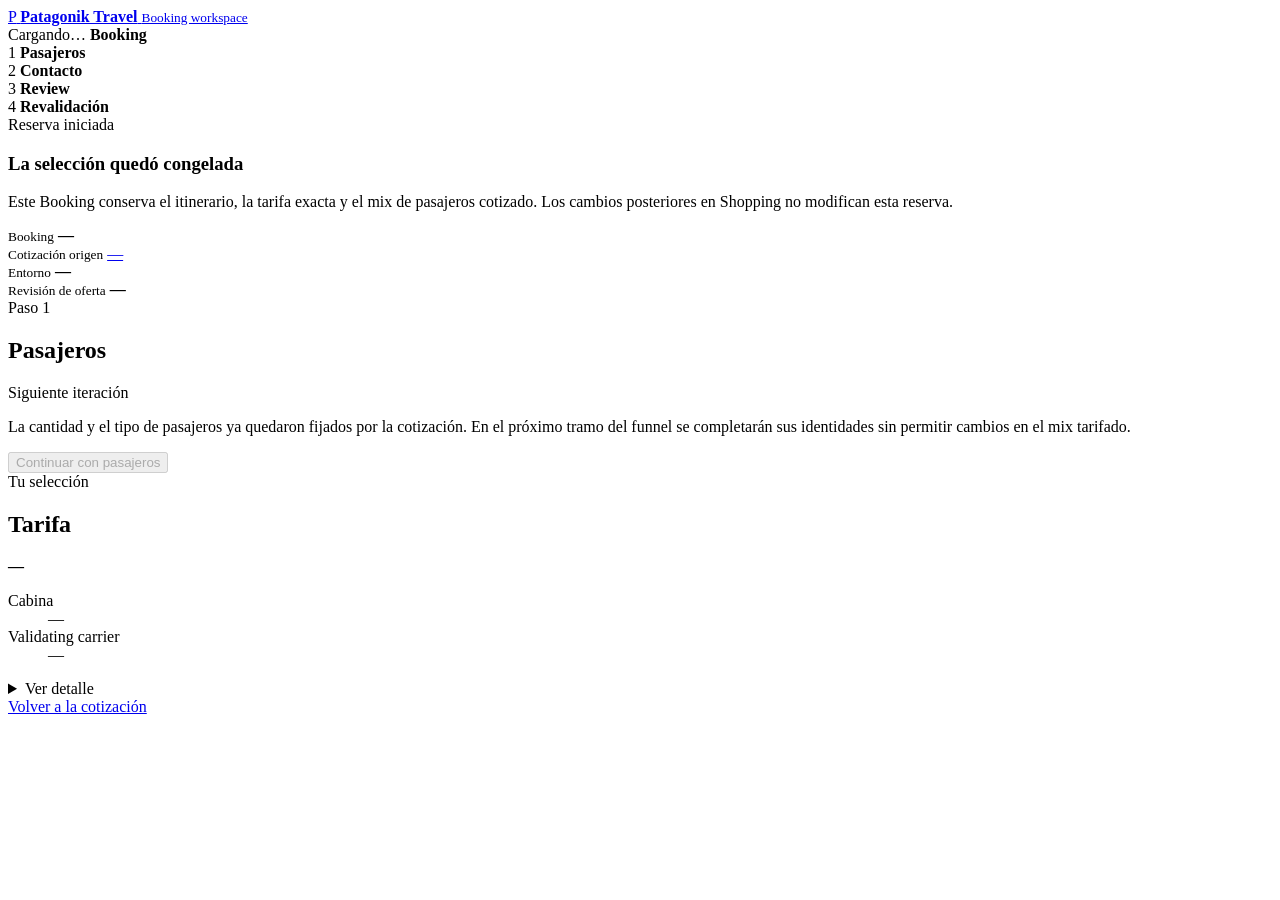
==== app/web/booking.html @ fea83d6c "feat: add v0.31.1 reserve handoff" ====
<!doctype html>
<html lang="es">
<head>
  <meta charset="utf-8">
  <meta name="viewport" content="width=device-width, initial-scale=1">
  <title>Patagonik Travel · Booking</title>
  <meta name="theme-color" content="#0f2742">
  <link rel="stylesheet" href="/app/assets/booking.css">
</head>
<body>
  <header class="booking-header">
    <a class="brand" href="/app" aria-label="Volver a cotizaciones">
      <span class="brand-mark">P</span>
      <span>
        <strong>Patagonik Travel</strong>
        <small>Booking workspace</small>
      </span>
    </a>
    <div class="booking-head-meta">
      <span id="bookingStatus" class="status-pill">Cargando…</span>
      <strong id="bookingId">Booking</strong>
    </div>
  </header>

  <main class="booking-page">
    <nav class="stepper" aria-label="Progreso de reserva">
      <div class="step active" aria-current="step">
        <span>1</span>
        <strong>Pasajeros</strong>
      </div>
      <div class="step">
        <span>2</span>
        <strong>Contacto</strong>
      </div>
      <div class="step">
        <span>3</span>
        <strong>Review</strong>
      </div>
      <div class="step">
        <span>4</span>
        <strong>Revalidación</strong>
      </div>
    </nav>

    <div id="bookingError" class="message error hidden"></div>

    <div id="bookingWorkspace" class="workspace hidden">
      <section class="main-column">
        <article class="panel handoff-card">
          <span class="eyebrow">Reserva iniciada</span>
          <h1>La selección quedó congelada</h1>
          <p>
            Este Booking conserva el itinerario, la tarifa exacta y el mix de
            pasajeros cotizado. Los cambios posteriores en Shopping no
            modifican esta reserva.
          </p>

          <div class="handoff-grid">
            <div>
              <small>Booking</small>
              <strong id="handoffBookingId">—</strong>
            </div>
            <div>
              <small>Cotización origen</small>
              <a id="sourceQuoteLink" href="/app">—</a>
            </div>
            <div>
              <small>Entorno</small>
              <strong id="environment">—</strong>
            </div>
            <div>
              <small>Revisión de oferta</small>
              <strong id="offerRevision">—</strong>
            </div>
          </div>
        </article>

        <article class="panel">
          <div class="section-head">
            <div>
              <span class="eyebrow">Paso 1</span>
              <h2>Pasajeros</h2>
            </div>
            <span class="dev-badge">Siguiente iteración</span>
          </div>
          <p class="muted">
            La cantidad y el tipo de pasajeros ya quedaron fijados por la
            cotización. En el próximo tramo del funnel se completarán sus
            identidades sin permitir cambios en el mix tarifado.
          </p>
          <div id="passengerMix" class="passenger-mix"></div>
          <button class="primary wide" type="button" disabled>
            Continuar con pasajeros
          </button>
        </article>
      </section>

      <aside class="summary-column">
        <article class="panel sticky-summary">
          <div class="summary-head">
            <div>
              <span class="eyebrow">Tu selección</span>
              <h2 id="fareTitle">Tarifa</h2>
            </div>
            <strong id="totalPrice" class="total-price">—</strong>
          </div>

          <div id="segments" class="segments"></div>

          <dl class="fare-meta">
            <div>
              <dt>Cabina</dt>
              <dd id="cabin">—</dd>
            </div>
            <div>
              <dt>Validating carrier</dt>
              <dd id="validatingCarrier">—</dd>
            </div>
          </dl>

          <details class="fare-details">
            <summary>Ver detalle</summary>
            <div>
              <span>Fare basis</span>
              <strong id="fareBasis">—</strong>
            </div>
            <div>
              <span>Revision de oferta</span>
              <strong id="revisionNumber">—</strong>
            </div>
          </details>

          <a id="backToQuote" class="secondary-link" href="/app">
            Volver a la cotización
          </a>
        </article>
      </aside>
    </div>
  </main>

  <script src="/app/assets/booking.js"></script>
</body>
</html>
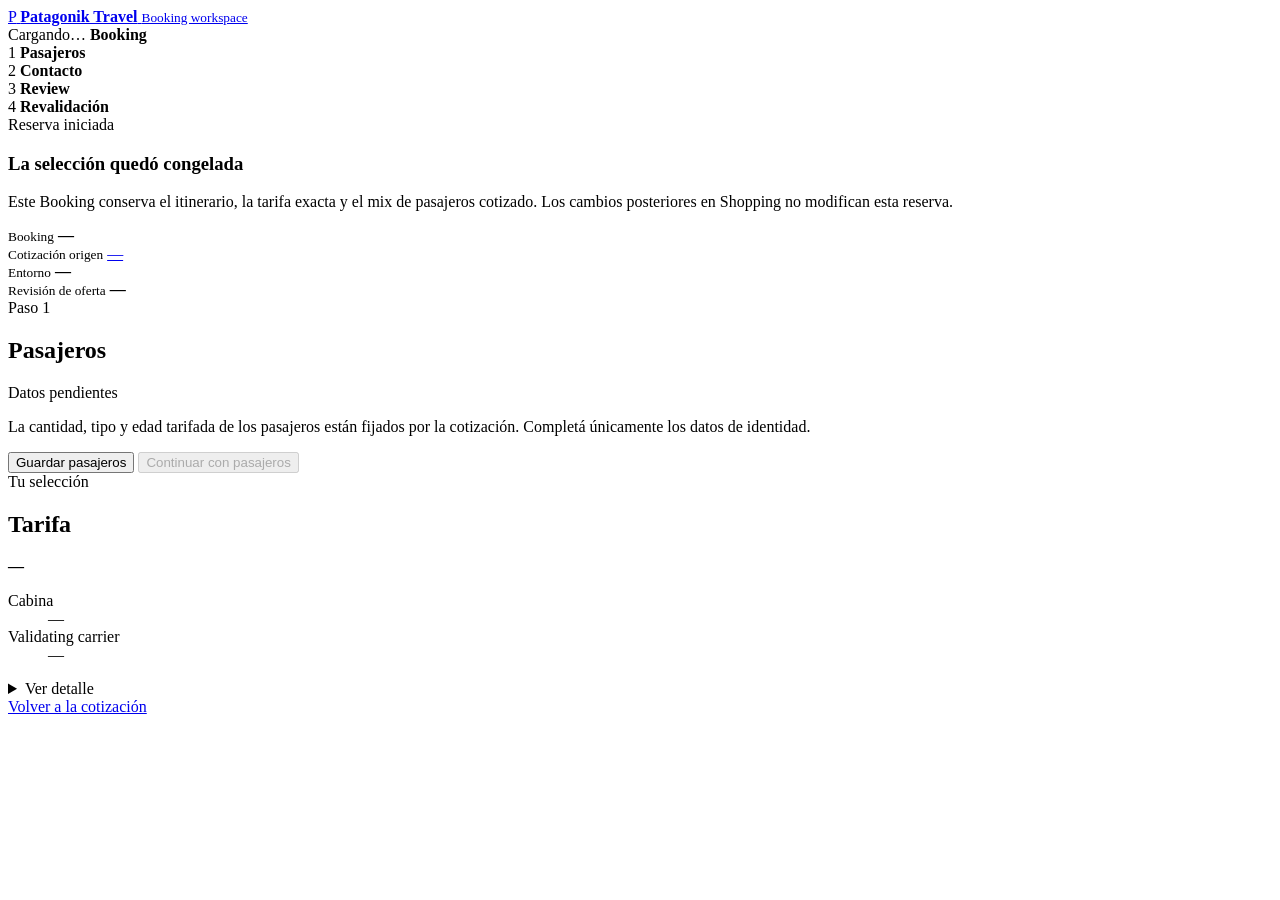
==== commit 74c3bb6c: "feat: add v0.31.2 booking passengers" ====
--- a/app/web/booking.html
+++ b/app/web/booking.html
@@ -75,23 +75,45 @@
           </div>
         </article>
 
-        <article class="panel">
+        <article class="panel passenger-panel">
           <div class="section-head">
             <div>
               <span class="eyebrow">Paso 1</span>
               <h2>Pasajeros</h2>
             </div>
-            <span class="dev-badge">Siguiente iteración</span>
+            <span id="passengerCompletionBadge" class="dev-badge">
+              Datos pendientes
+            </span>
           </div>
           <p class="muted">
-            La cantidad y el tipo de pasajeros ya quedaron fijados por la
-            cotización. En el próximo tramo del funnel se completarán sus
-            identidades sin permitir cambios en el mix tarifado.
+            La cantidad, tipo y edad tarifada de los pasajeros están fijados
+            por la cotización. Completá únicamente los datos de identidad.
           </p>
+
           <div id="passengerMix" class="passenger-mix"></div>
-          <button class="primary wide" type="button" disabled>
-            Continuar con pasajeros
-          </button>
+          <div id="passengerLoadStatus" class="message hidden"></div>
+
+          <form id="passengerForm" class="passenger-form" autocomplete="off">
+            <div id="passengerFields" class="passenger-fields"></div>
+
+            <div class="passenger-actions">
+              <button
+                id="savePassengersButton"
+                class="primary"
+                type="submit"
+              >
+                Guardar pasajeros
+              </button>
+              <button
+                id="continueContactButton"
+                class="secondary-action"
+                type="button"
+                disabled
+              >
+                Continuar con pasajeros
+              </button>
+            </div>
+          </form>
         </article>
       </section>
 
@@ -139,5 +161,6 @@
   </main>
 
   <script src="/app/assets/booking.js"></script>
+  <script src="/app/assets/booking-passengers.js"></script>
 </body>
 </html>
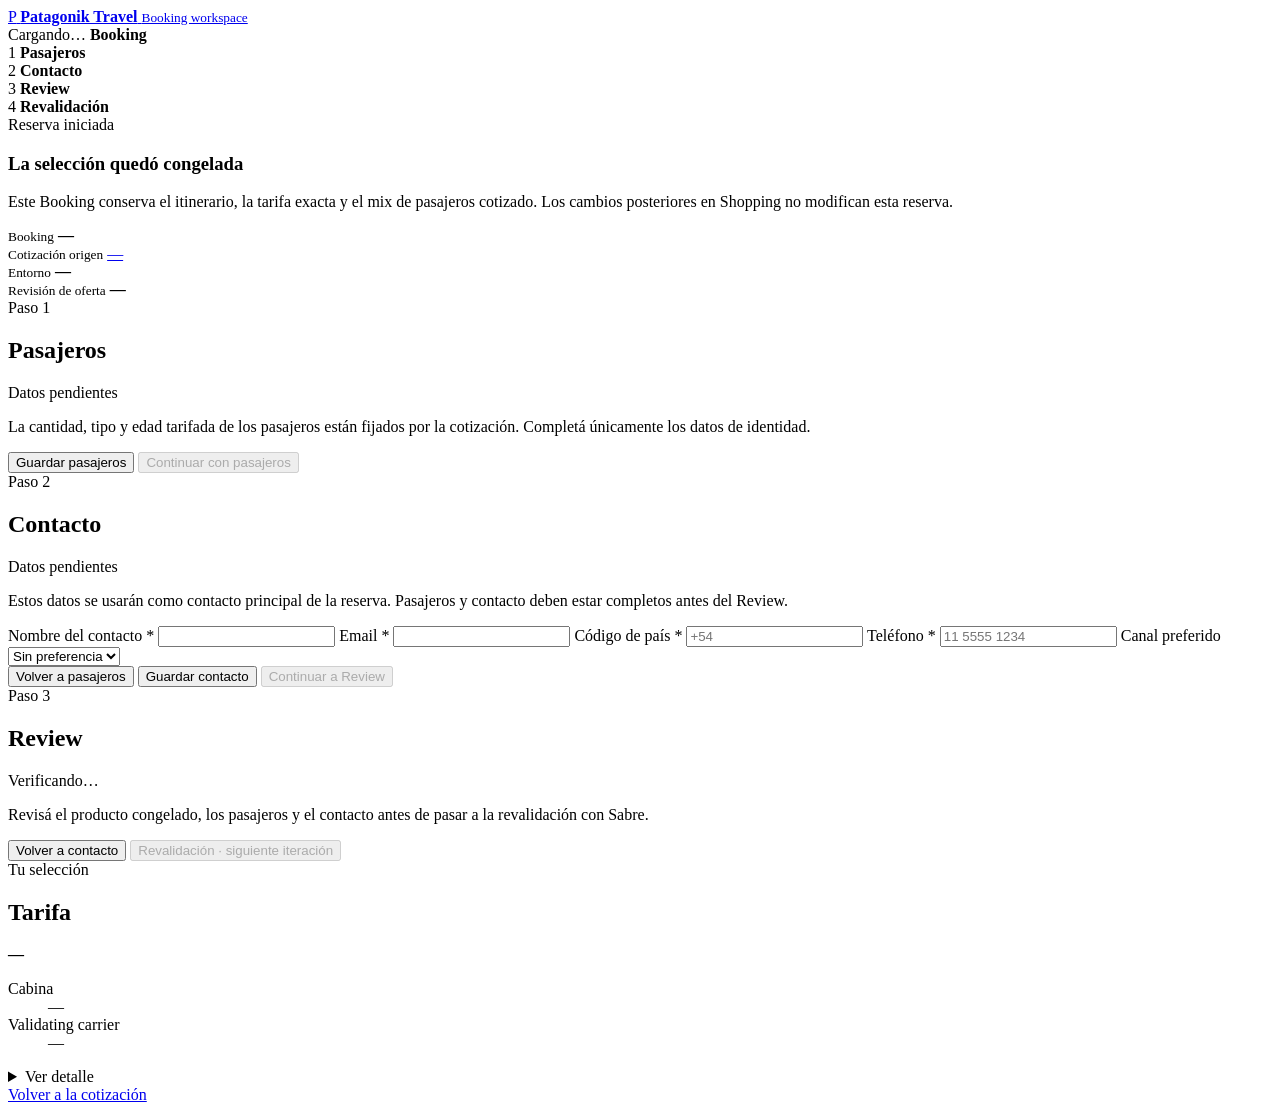
==== commit 5356cd71: "feat: add v0.31.3 contact and review" ====
--- a/app/web/booking.html
+++ b/app/web/booking.html
@@ -24,19 +24,23 @@
 
   <main class="booking-page">
     <nav class="stepper" aria-label="Progreso de reserva">
-      <div class="step active" aria-current="step">
+      <div class="step active" data-funnel-step="passengers" aria-current="step">
         <span>1</span>
         <strong>Pasajeros</strong>
       </div>
-      <div class="step">
+      <div class="step" data-funnel-step="contact">
         <span>2</span>
         <strong>Contacto</strong>
       </div>
-      <div class="step">
+      <div class="step" data-funnel-step="review">
         <span>3</span>
         <strong>Review</strong>
       </div>
-      <div class="step">
+      <div
+        class="step locked"
+        data-funnel-step="revalidation"
+        aria-disabled="true"
+      >
         <span>4</span>
         <strong>Revalidación</strong>
       </div>
@@ -75,7 +79,11 @@
           </div>
         </article>
 
-        <article class="panel passenger-panel">
+        <article
+          id="passengerPanel"
+          class="panel passenger-panel funnel-panel"
+          data-funnel-panel="passengers"
+        >
           <div class="section-head">
             <div>
               <span class="eyebrow">Paso 1</span>
@@ -115,6 +123,156 @@
             </div>
           </form>
         </article>
+
+        <article
+          id="contactPanel"
+          class="panel funnel-panel hidden"
+          data-funnel-panel="contact"
+        >
+          <div class="section-head">
+            <div>
+              <span class="eyebrow">Paso 2</span>
+              <h2>Contacto</h2>
+            </div>
+            <span id="contactCompletionBadge" class="dev-badge">
+              Datos pendientes
+            </span>
+          </div>
+          <p class="muted">
+            Estos datos se usarán como contacto principal de la reserva.
+            Pasajeros y contacto deben estar completos antes del Review.
+          </p>
+
+          <div id="contactStatus" class="message hidden"></div>
+
+          <form id="contactForm" class="contact-form" autocomplete="off">
+            <div class="contact-grid">
+              <label class="field full-width">
+                <span>Nombre del contacto *</span>
+                <input
+                  id="contactName"
+                  type="text"
+                  maxlength="120"
+                  autocomplete="name"
+                  required
+                >
+              </label>
+
+              <label class="field full-width">
+                <span>Email *</span>
+                <input
+                  id="contactEmail"
+                  type="email"
+                  maxlength="254"
+                  autocomplete="email"
+                  required
+                >
+              </label>
+
+              <label class="field">
+                <span>Código de país *</span>
+                <input
+                  id="contactCountryCode"
+                  type="tel"
+                  maxlength="8"
+                  inputmode="tel"
+                  placeholder="+54"
+                  required
+                >
+              </label>
+
+              <label class="field">
+                <span>Teléfono *</span>
+                <input
+                  id="contactPhone"
+                  type="tel"
+                  maxlength="32"
+                  inputmode="tel"
+                  autocomplete="tel-national"
+                  placeholder="11 5555 1234"
+                  required
+                >
+              </label>
+
+              <label class="field full-width">
+                <span>Canal preferido</span>
+                <select id="preferredChannel">
+                  <option value="">Sin preferencia</option>
+                  <option value="email">Email</option>
+                  <option value="phone">Teléfono</option>
+                  <option value="whatsapp">WhatsApp</option>
+                </select>
+              </label>
+            </div>
+
+            <div class="funnel-actions">
+              <button
+                id="backToPassengersButton"
+                class="secondary-action"
+                type="button"
+              >
+                Volver a pasajeros
+              </button>
+              <button
+                id="saveContactButton"
+                class="primary"
+                type="submit"
+              >
+                Guardar contacto
+              </button>
+              <button
+                id="continueReviewButton"
+                class="secondary-action"
+                type="button"
+                disabled
+              >
+                Continuar a Review
+              </button>
+            </div>
+          </form>
+        </article>
+
+        <article
+          id="reviewPanel"
+          class="panel funnel-panel hidden"
+          data-funnel-panel="review"
+        >
+          <div class="section-head">
+            <div>
+              <span class="eyebrow">Paso 3</span>
+              <h2>Review</h2>
+            </div>
+            <span id="reviewReadinessBadge" class="dev-badge">
+              Verificando…
+            </span>
+          </div>
+
+          <p class="muted">
+            Revisá el producto congelado, los pasajeros y el contacto antes
+            de pasar a la revalidación con Sabre.
+          </p>
+
+          <div id="reviewStatus" class="message hidden"></div>
+          <div id="reviewContent" class="review-content"></div>
+
+          <div class="funnel-actions">
+            <button
+              id="backToContactButton"
+              class="secondary-action"
+              type="button"
+            >
+              Volver a contacto
+            </button>
+            <button
+              id="continueRevalidationButton"
+              class="primary"
+              type="button"
+              disabled
+            >
+              Revalidación · siguiente iteración
+            </button>
+          </div>
+        </article>
       </section>
 
       <aside class="summary-column">
@@ -162,5 +320,6 @@
 
   <script src="/app/assets/booking.js"></script>
   <script src="/app/assets/booking-passengers.js"></script>
+  <script src="/app/assets/booking-contact-review.js"></script>
 </body>
 </html>
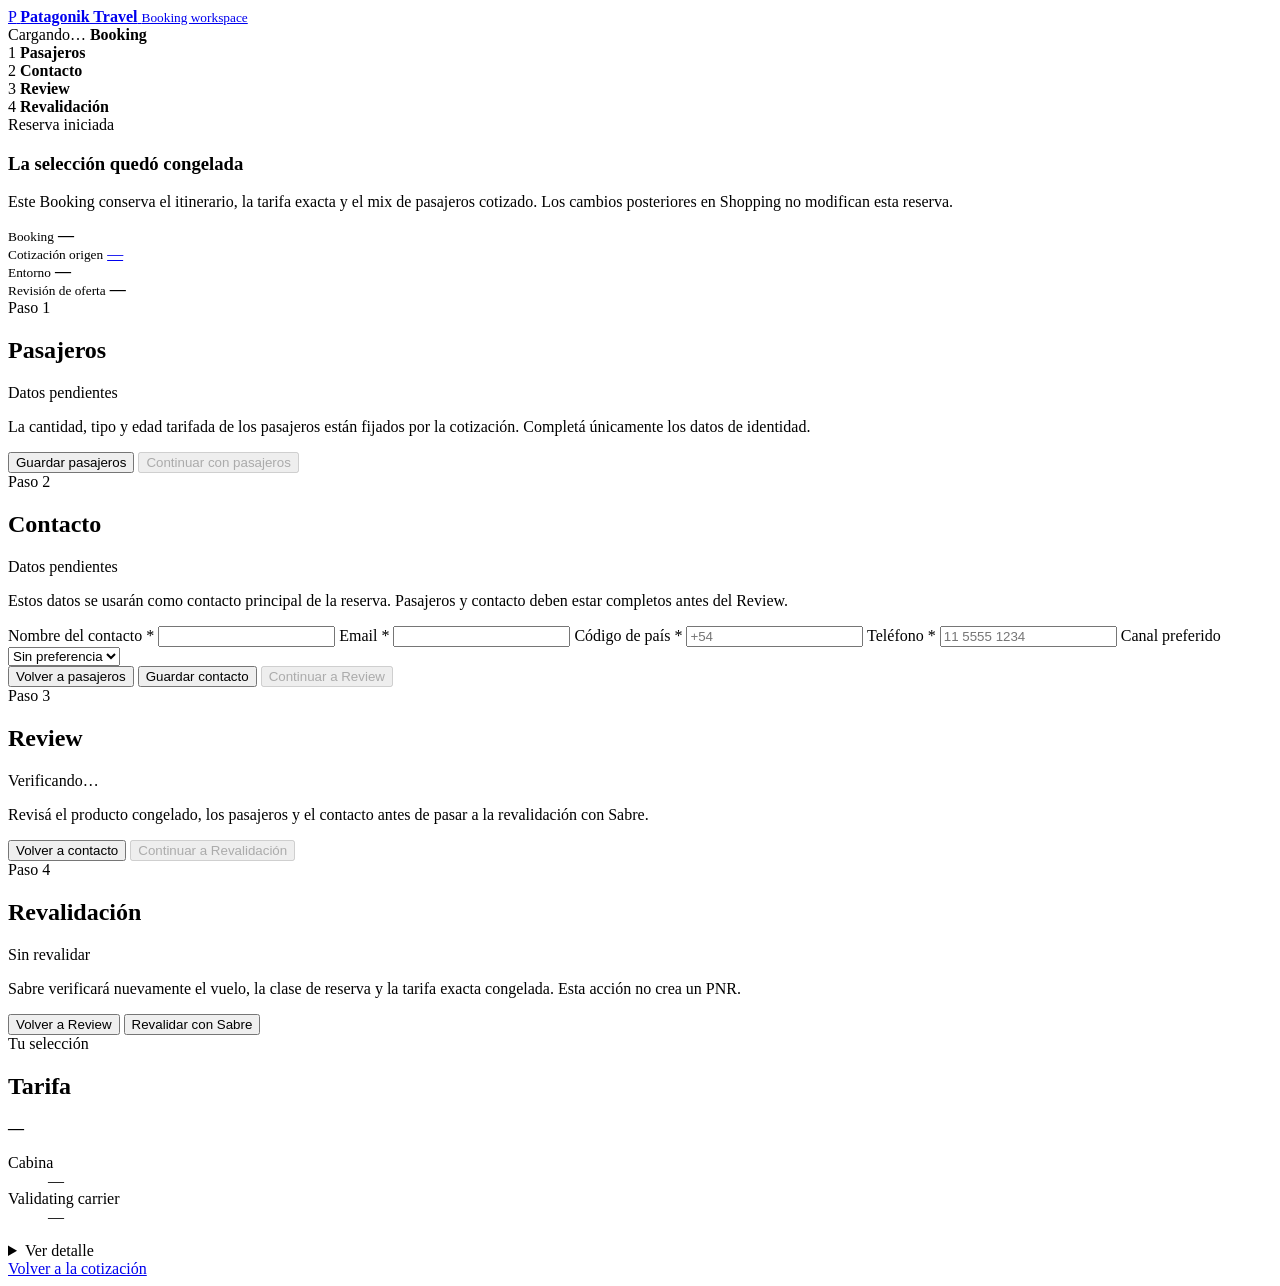
==== commit 53e21fe5: "feat: add v0.31.4 booking revalidation" ====
--- a/app/web/booking.html
+++ b/app/web/booking.html
@@ -36,11 +36,7 @@
         <span>3</span>
         <strong>Review</strong>
       </div>
-      <div
-        class="step locked"
-        data-funnel-step="revalidation"
-        aria-disabled="true"
-      >
+      <div class="step" data-funnel-step="revalidation">
         <span>4</span>
         <strong>Revalidación</strong>
       </div>
@@ -269,7 +265,48 @@
               type="button"
               disabled
             >
-              Revalidación · siguiente iteración
+              Continuar a Revalidación
+            </button>
+          </div>
+        </article>
+
+        <article
+          id="revalidationPanel"
+          class="panel funnel-panel hidden"
+          data-funnel-panel="revalidation"
+        >
+          <div class="section-head">
+            <div>
+              <span class="eyebrow">Paso 4</span>
+              <h2>Revalidación</h2>
+            </div>
+            <span id="revalidationBadge" class="dev-badge">
+              Sin revalidar
+            </span>
+          </div>
+
+          <p class="muted">
+            Sabre verificará nuevamente el vuelo, la clase de reserva y la
+            tarifa exacta congelada. Esta acción no crea un PNR.
+          </p>
+
+          <div id="revalidationStatus" class="message hidden"></div>
+          <div id="revalidationContent" class="revalidation-content"></div>
+
+          <div class="funnel-actions">
+            <button
+              id="backToReviewButton"
+              class="secondary-action"
+              type="button"
+            >
+              Volver a Review
+            </button>
+            <button
+              id="runRevalidationButton"
+              class="primary"
+              type="button"
+            >
+              Revalidar con Sabre
             </button>
           </div>
         </article>
@@ -321,5 +358,6 @@
   <script src="/app/assets/booking.js"></script>
   <script src="/app/assets/booking-passengers.js"></script>
   <script src="/app/assets/booking-contact-review.js"></script>
+  <script src="/app/assets/booking-revalidation.js"></script>
 </body>
 </html>
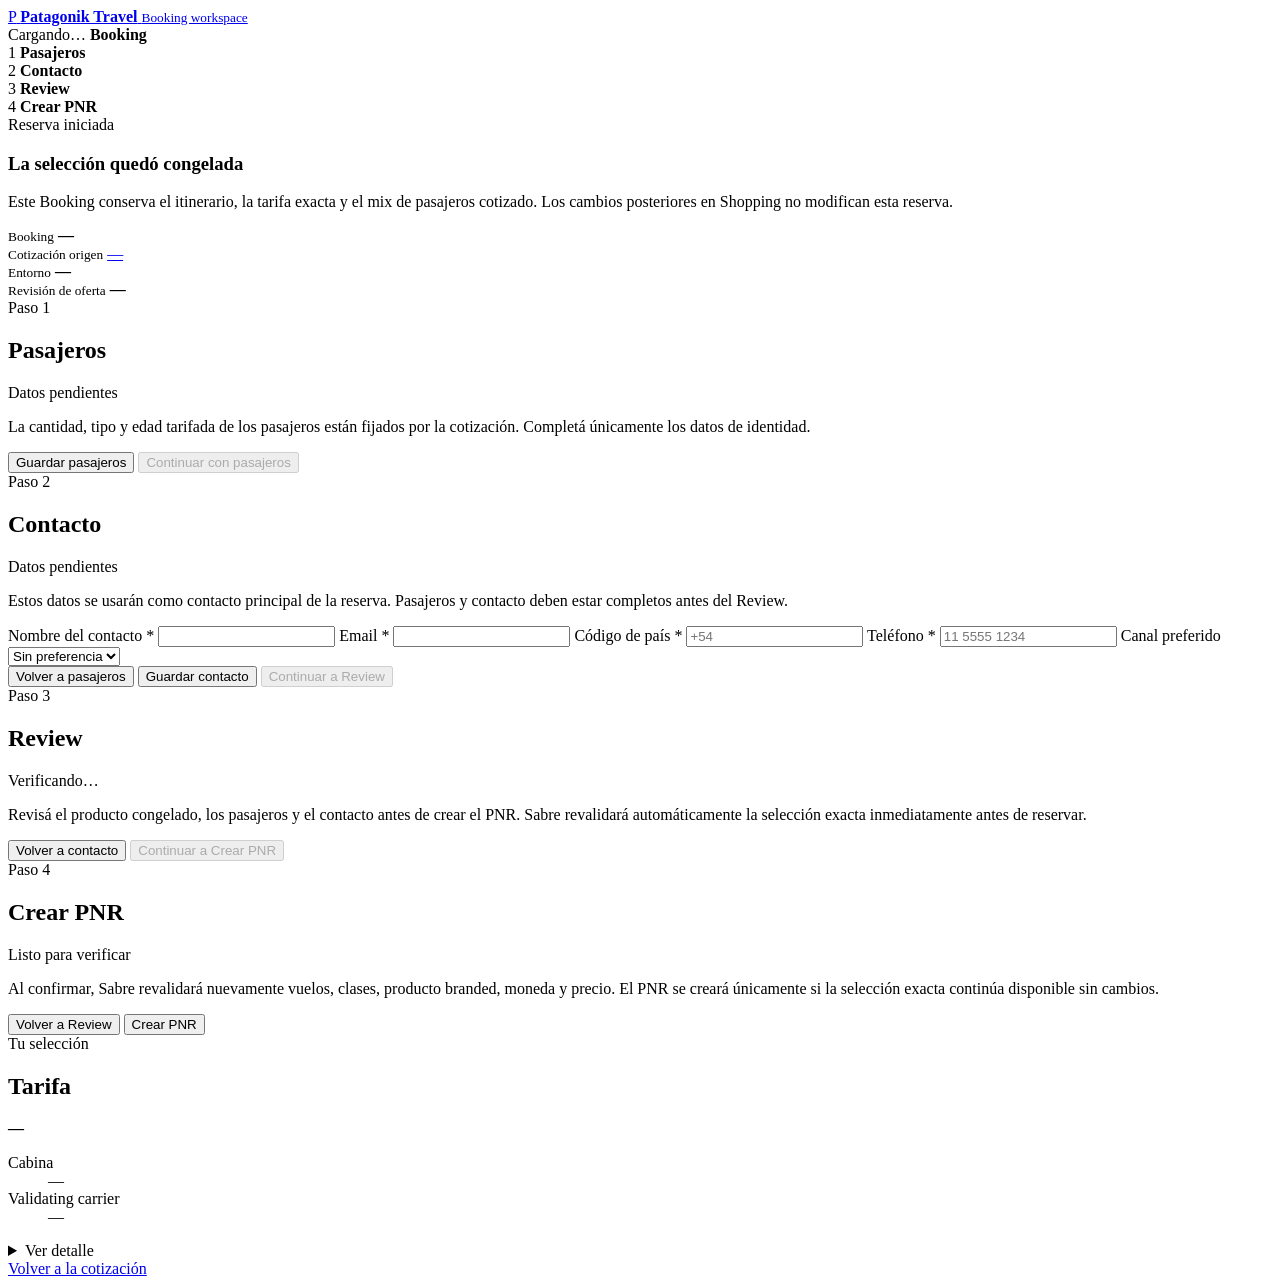
==== commit ef2e79d0: "feat: integrate automatic revalidation into Create PNR funnel" ====
--- a/app/web/booking.html
+++ b/app/web/booking.html
@@ -36,9 +36,9 @@
         <span>3</span>
         <strong>Review</strong>
       </div>
-      <div class="step" data-funnel-step="revalidation">
+      <div class="step" data-funnel-step="create-pnr">
         <span>4</span>
-        <strong>Revalidación</strong>
+        <strong>Crear PNR</strong>
       </div>
     </nav>
 
@@ -245,7 +245,8 @@
 
           <p class="muted">
             Revisá el producto congelado, los pasajeros y el contacto antes
-            de pasar a la revalidación con Sabre.
+            de crear el PNR. Sabre revalidará automáticamente la selección
+            exacta inmediatamente antes de reservar.
           </p>
 
           <div id="reviewStatus" class="message hidden"></div>
@@ -260,38 +261,39 @@
               Volver a contacto
             </button>
             <button
-              id="continueRevalidationButton"
+              id="continueCreatePnrButton"
               class="primary"
               type="button"
               disabled
             >
-              Continuar a Revalidación
+              Continuar a Crear PNR
             </button>
           </div>
         </article>
 
         <article
-          id="revalidationPanel"
+          id="createPnrPanel"
           class="panel funnel-panel hidden"
-          data-funnel-panel="revalidation"
+          data-funnel-panel="create-pnr"
         >
           <div class="section-head">
             <div>
               <span class="eyebrow">Paso 4</span>
-              <h2>Revalidación</h2>
-            </div>
-            <span id="revalidationBadge" class="dev-badge">
-              Sin revalidar
+              <h2>Crear PNR</h2>
+            </div>
+            <span id="createPnrBadge" class="dev-badge">
+              Listo para verificar
             </span>
           </div>
 
           <p class="muted">
-            Sabre verificará nuevamente el vuelo, la clase de reserva y la
-            tarifa exacta congelada. Esta acción no crea un PNR.
-          </p>
-
-          <div id="revalidationStatus" class="message hidden"></div>
-          <div id="revalidationContent" class="revalidation-content"></div>
+            Al confirmar, Sabre revalidará nuevamente vuelos, clases,
+            producto branded, moneda y precio. El PNR se creará únicamente
+            si la selección exacta continúa disponible sin cambios.
+          </p>
+
+          <div id="createPnrStatus" class="message hidden"></div>
+          <div id="createPnrContent" class="revalidation-content"></div>
 
           <div class="funnel-actions">
             <button
@@ -302,11 +304,11 @@
               Volver a Review
             </button>
             <button
-              id="runRevalidationButton"
+              id="createPnrButton"
               class="primary"
               type="button"
             >
-              Revalidar con Sabre
+              Crear PNR
             </button>
           </div>
         </article>
@@ -358,6 +360,6 @@
   <script src="/app/assets/booking.js"></script>
   <script src="/app/assets/booking-passengers.js"></script>
   <script src="/app/assets/booking-contact-review.js"></script>
-  <script src="/app/assets/booking-revalidation.js"></script>
+  <script src="/app/assets/booking-create-pnr.js"></script>
 </body>
 </html>
